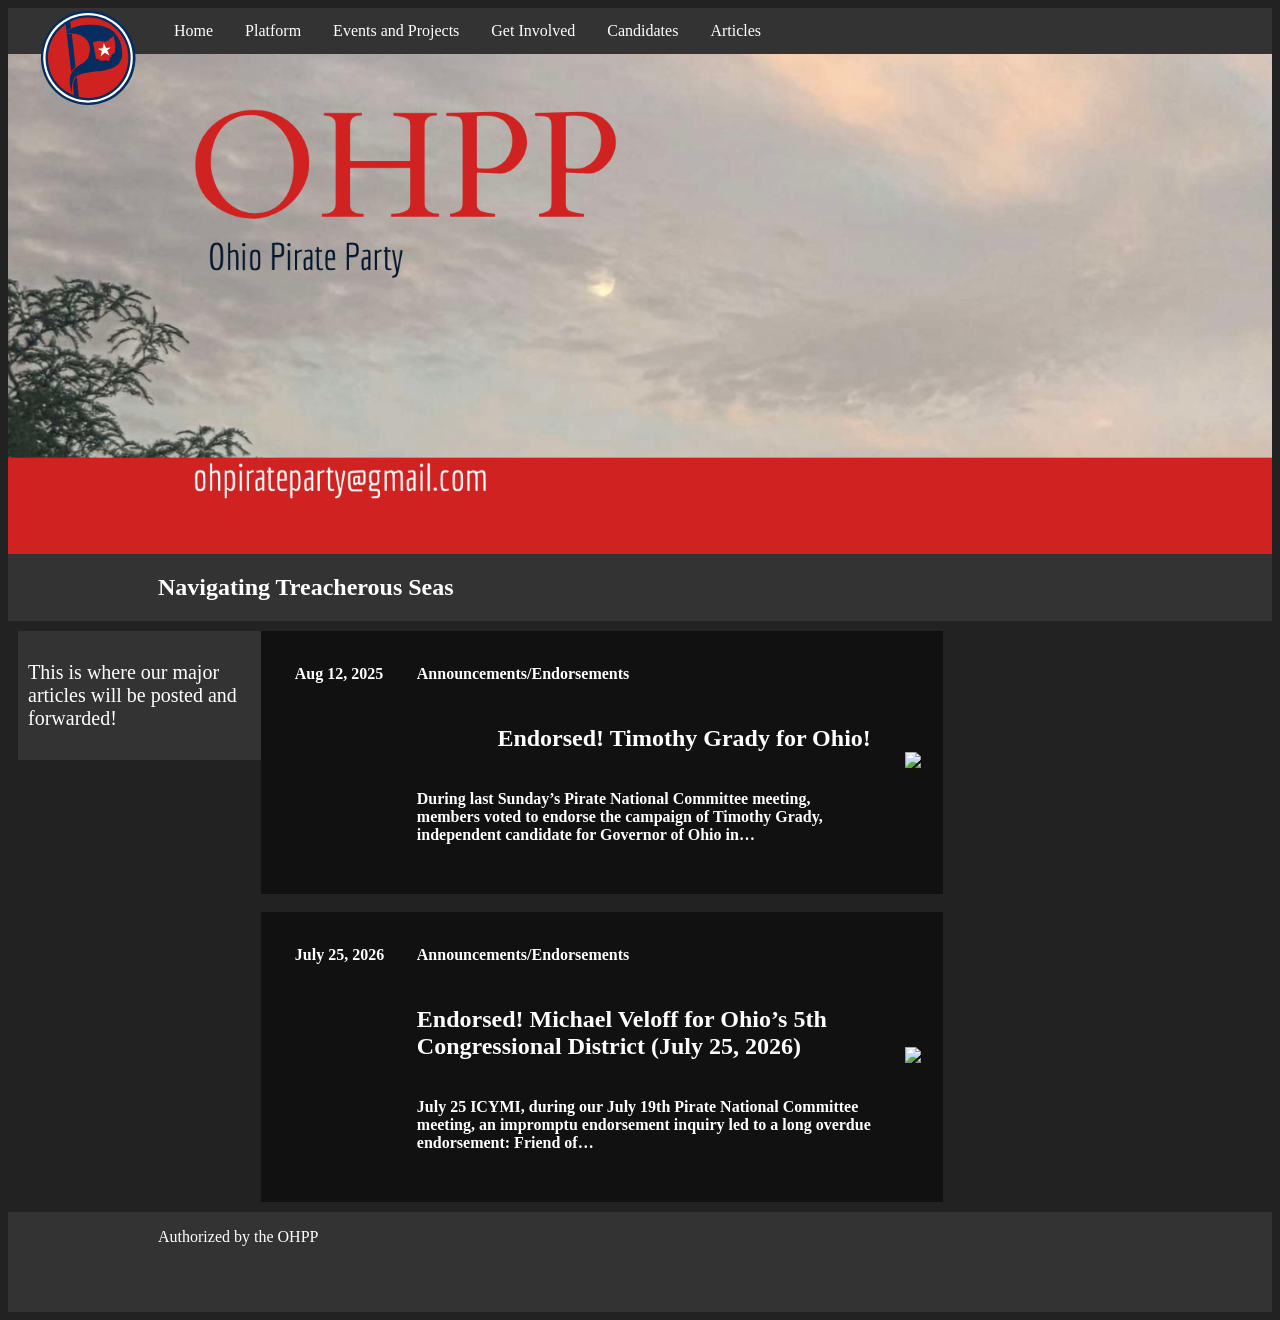
==== articles.html @ 87349994 "formatting" ====
<!DOCTYPE html>
<html>
<head>
    <meta charset="UTF-8">
    <meta name="description" content="Free Web tutorials">
    <meta name="keywords" content="HTML, CSS, JavaScript">
    <meta name="author" content="John Doe">
    <meta name="viewport" content="width=device-width, initial-scale=1.0">

     <link rel="stylesheet" href="articles.css"> 

    <title>Ohio Pirates Socials</title>
</head>
<body>
    <div class="navbar">
        <img src="OhioPirates.svg" id="logo">
        <ul>
            <li><a href="home.html">Home</a></li>
            <li><a href="platform.html">Platform</a></li>
            <li><a href="projects.html">Events and Projects</a></li>
            <li><a href="socials.html">Get Involved</a></li>
            <li><a href="candidates.html">Candidates</a></li>
            <li><a href="articles.html">Articles</a></li>
        </ul>
    </div>
    <!--banner-->
    <div class="banner">
        <img src="ohppwebbanner.png">
    </div>
    <!--tagline-->
    <div class="tagline" style="color: white;">
        <h2>Navigating Treacherous Seas</h2>
    </div>
    <!--main body-->
    <div class="row">
            <div class="column left">
                <div class="container">
                    <p>This is where our major articles will be posted and forwarded!</p>
                </div>
            </div>
            <div class="column center">
                <div class="article-box">
                        <table>
                            <colgroup>
                                <col span="3">
                            </colgroup>
                            <tr>
                                <th>
                                    <div>
                                        <table>
                                            <tr>
                                                <!--Publish Date-->
                                                <th id="date">Aug 12, 2025</th>
                                                <!--Category-->
                                                <th id="cat">Announcements/Endorsements</th>
                                            </tr>
                                            <tr>
                                                <th></th>
                                                <th><h2><a href="Tim_Grady.html">Endorsed! Timothy Grady for Ohio!</a></h2></th>
                                            </tr>
                                            <tr>
                                                <th></th>
                                                <th><p>During last Sunday’s Pirate National Committee meeting, members voted to endorse the campaign of Timothy Grady, independent candidate for Governor of Ohio in…</p></th>
                                            </tr>
                                        </table>            
                                    </div>
                                </th>
                                <th>
                                    <div>
                                        <img src="https://uspirates.org/img/IMG_2216.jpeg">
                                    </div>
                                </th>
                            </tr>
                        </table>
                </div>
                <br>

                <div class="article-box">
                        <table>
                            <colgroup>
                                <col span="3">
                            </colgroup>
                            <tr>
                                <th>
                                    <div>
                                        <table>
                                            <tr>
                                                <!--Publish Date-->
                                                <th id="date">July 25, 2026</th>
                                                <!--Category-->
                                                <th id="cat">Announcements/Endorsements</th>
                                            </tr>
                                            <tr>
                                                <th></th>
                                                <th><h2><a href="Doc_Agnew.html">Endorsed! Michael Veloff for Ohio’s 5th Congressional District (July 25, 2026)</a></h2></th>
                                            </tr>
                                            <tr>
                                                <th></th>
                                                <th><p> July 25 ICYMI, during our July 19th Pirate National Committee meeting, an impromptu endorsement inquiry led to a long overdue endorsement: Friend of…</p></th>
                                            </tr>
                                        </table>            
                                    </div>
                                </th>
                                <th>
                                    <div>
                                        <img src="https://uspirates.org/img/IMG_1108-1024x576.jpeg" style="width: 80%;">
                                    </div>
                                </th>
                            </tr>
                        </table>
                </div>
            </div>
        </div>
    </div>

    </div>
</body>
<footer>
    <div class="foot" style="color: white;">
        <p>Authorized by the OHPP</p>
    </div>
</footer>
</html>
---- articles.css ----
body {
  background-color: #222222;
  color: white;
}

ul {
  list-style-type: none;
  margin: 0;
  padding: 0px 0px 0px 150px;
  background-color: #333333;
  display: flex;
}

ul li a {
  display: block;
  color: white;
  padding: 14px 16px;
  text-decoration: none;
}

ul li a:hover {
  background-color: #111111;
}

#logo {
    position: absolute;
    width: 100px;
    clip-path: circle(50%);
    margin-left: 30px;
}

.banner {
    display: flex;
    overflow: hidden;
    height: 500px;
}

.tagline {
  background-color: #333333;
  display: flex;
  padding: 0px 0px 0px 150px;
  margin: 0;
  margin-bottom: 10px;
  overflow: hidden;
  color: white;
  h3 {
    text-align: center;
  }
}

.column {
  float: left;
  display: block;
}

.left {
  width: 20%;
}

.center {
  width: 79%;
}

.row:after {
  content: "";
  display: table;
  clear: both;
}

@media screen and (max-width: 600px) {
  .column {
    width: 100%;
  }
}

#title {
    text-decoration: underline;
    text-decoration-color: crimson;
    font-size: 300%;
    line-height: 100%;
    color: white;
}

.container {
    font-size: 125%;
    background-color: #333333;
    padding: 10px;
    margin-left: 10px;
    margin-bottom: 0px;
}

.container a{
    text-decoration: none;
    color: rgb(182, 0, 36);
}

.container a:hover {
    text-decoration: none;
    color: crimson;
}

#headline {
    text-align: left;
    line-height: 25%;
}

#photo {
    text-align: center;
    color: white;
    img {
        width: 50%;
    }
}

.foot {
  background-color: #333333;
  min-height: 100px;
  display: flex;
  padding: 0px 0px 0px 150px;
  margin: 0;
  margin-top: 10px;
  overflow: hidden;
  color: white;
}

.articles {
  width: fit-content;
  text-align: center;
  padding: 10px;
  max-width: 100%;
}

.article-box a {
  width: fit-content;
  background-color: #111111;
  text-align: left;
  color: white;
  text-decoration: none;
  float: right;
  position: relative;
}

.article-box h2 a:hover {
  background-color: #333333;
}

.article-box th {
  text-align: left;
  max-width: 600px;
  padding: 10px;
}

.article-box {
  background-color: #111111;
  width: fit-content;
  text-align: center;
  padding: 10px;
}

#date {
  width: 100px;
}
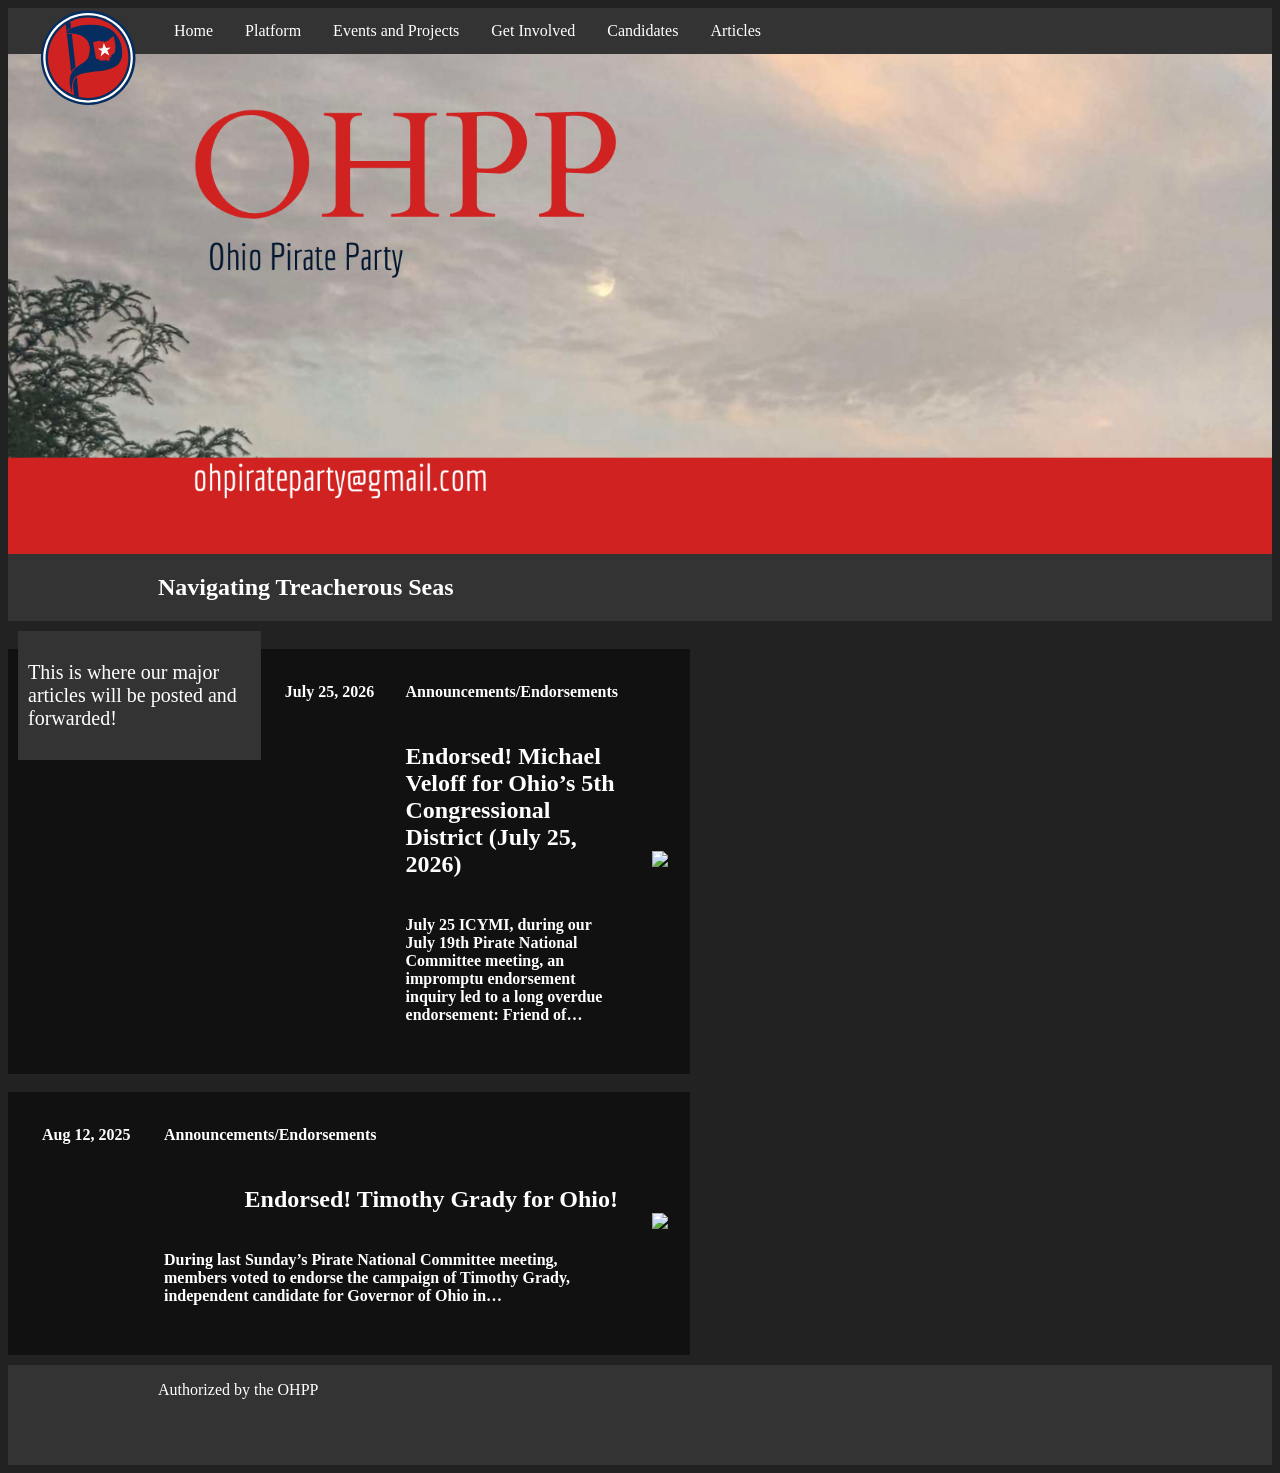
==== commit c297e424: "article swap" ====
--- a/articles.html
+++ b/articles.html
@@ -38,43 +38,7 @@
                     <p>This is where our major articles will be posted and forwarded!</p>
                 </div>
             </div>
-            <div class="column center">
-                <div class="article-box">
-                        <table>
-                            <colgroup>
-                                <col span="3">
-                            </colgroup>
-                            <tr>
-                                <th>
-                                    <div>
-                                        <table>
-                                            <tr>
-                                                <!--Publish Date-->
-                                                <th id="date">Aug 12, 2025</th>
-                                                <!--Category-->
-                                                <th id="cat">Announcements/Endorsements</th>
-                                            </tr>
-                                            <tr>
-                                                <th></th>
-                                                <th><h2><a href="Tim_Grady.html">Endorsed! Timothy Grady for Ohio!</a></h2></th>
-                                            </tr>
-                                            <tr>
-                                                <th></th>
-                                                <th><p>During last Sunday’s Pirate National Committee meeting, members voted to endorse the campaign of Timothy Grady, independent candidate for Governor of Ohio in…</p></th>
-                                            </tr>
-                                        </table>            
-                                    </div>
-                                </th>
-                                <th>
-                                    <div>
-                                        <img src="https://uspirates.org/img/IMG_2216.jpeg">
-                                    </div>
-                                </th>
-                            </tr>
-                        </table>
-                </div>
                 <br>
-
                 <div class="article-box">
                         <table>
                             <colgroup>
@@ -109,6 +73,43 @@
                             </tr>
                         </table>
                 </div>
+                <br>
+                 <div class="column center">
+                    <div class="article-box">
+                        <table>
+                            <colgroup>
+                                <col span="3">
+                            </colgroup>
+                            <tr>
+                                <th>
+                                    <div>
+                                        <table>
+                                            <tr>
+                                                <!--Publish Date-->
+                                                <th id="date">Aug 12, 2025</th>
+                                                <!--Category-->
+                                                <th id="cat">Announcements/Endorsements</th>
+                                            </tr>
+                                            <tr>
+                                                <th></th>
+                                                <th><h2><a href="Tim_Grady.html">Endorsed! Timothy Grady for Ohio!</a></h2></th>
+                                            </tr>
+                                            <tr>
+                                                <th></th>
+                                                <th><p>During last Sunday’s Pirate National Committee meeting, members voted to endorse the campaign of Timothy Grady, independent candidate for Governor of Ohio in…</p></th>
+                                            </tr>
+                                        </table>            
+                                    </div>
+                                </th>
+                                <th>
+                                    <div>
+                                        <img src="https://uspirates.org/img/IMG_2216.jpeg">
+                                    </div>
+                                </th>
+                            </tr>
+                        </table>
+                </div>
+                
             </div>
         </div>
     </div>
--- a/articles.css
+++ b/articles.css
@@ -59,6 +59,7 @@
 
 .center {
   width: 79%;
+  place-content: center;
 }
 
 .row:after {
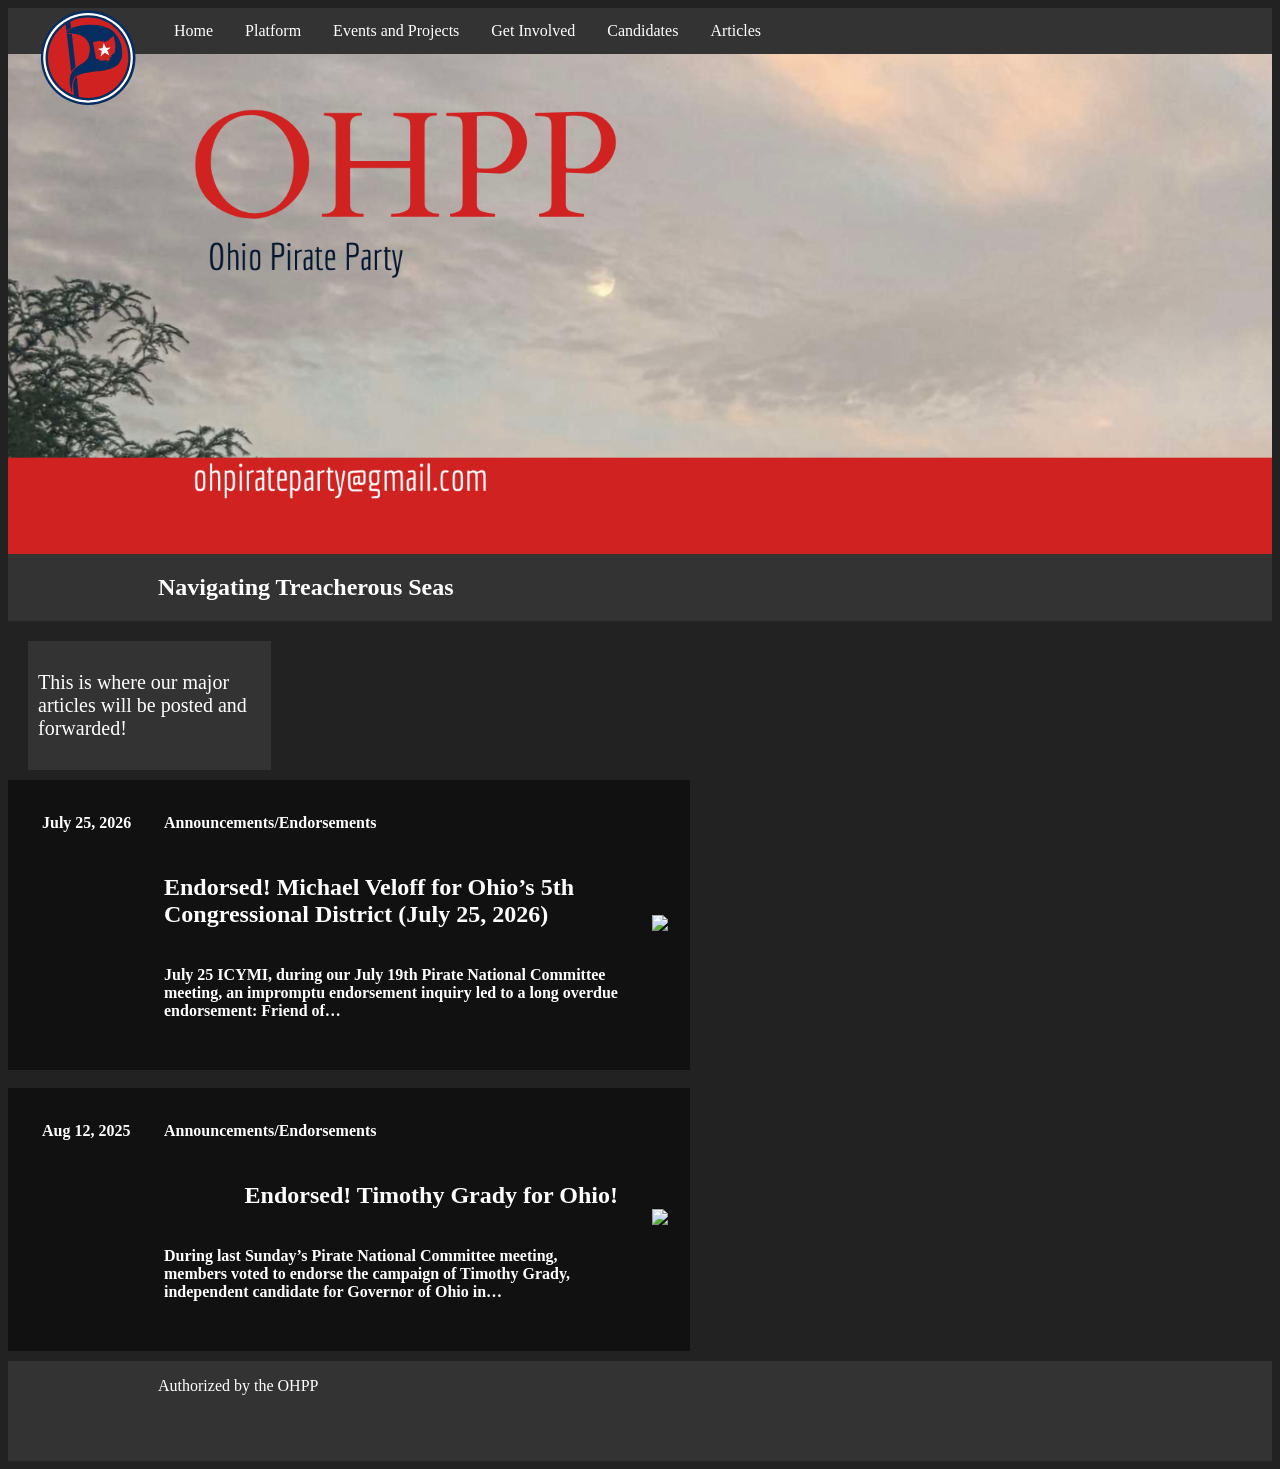
==== commit 6382098c: "format fix" ====
--- a/articles.html
+++ b/articles.html
@@ -39,6 +39,7 @@
                 </div>
             </div>
                 <br>
+            <div class="column center">
                 <div class="article-box">
                         <table>
                             <colgroup>
@@ -73,8 +74,9 @@
                             </tr>
                         </table>
                 </div>
+
                 <br>
-                 <div class="column center">
+
                     <div class="article-box">
                         <table>
                             <colgroup>
--- a/articles.css
+++ b/articles.css
@@ -55,6 +55,7 @@
 
 .left {
   width: 20%;
+  margin: 10px;
 }
 
 .center {
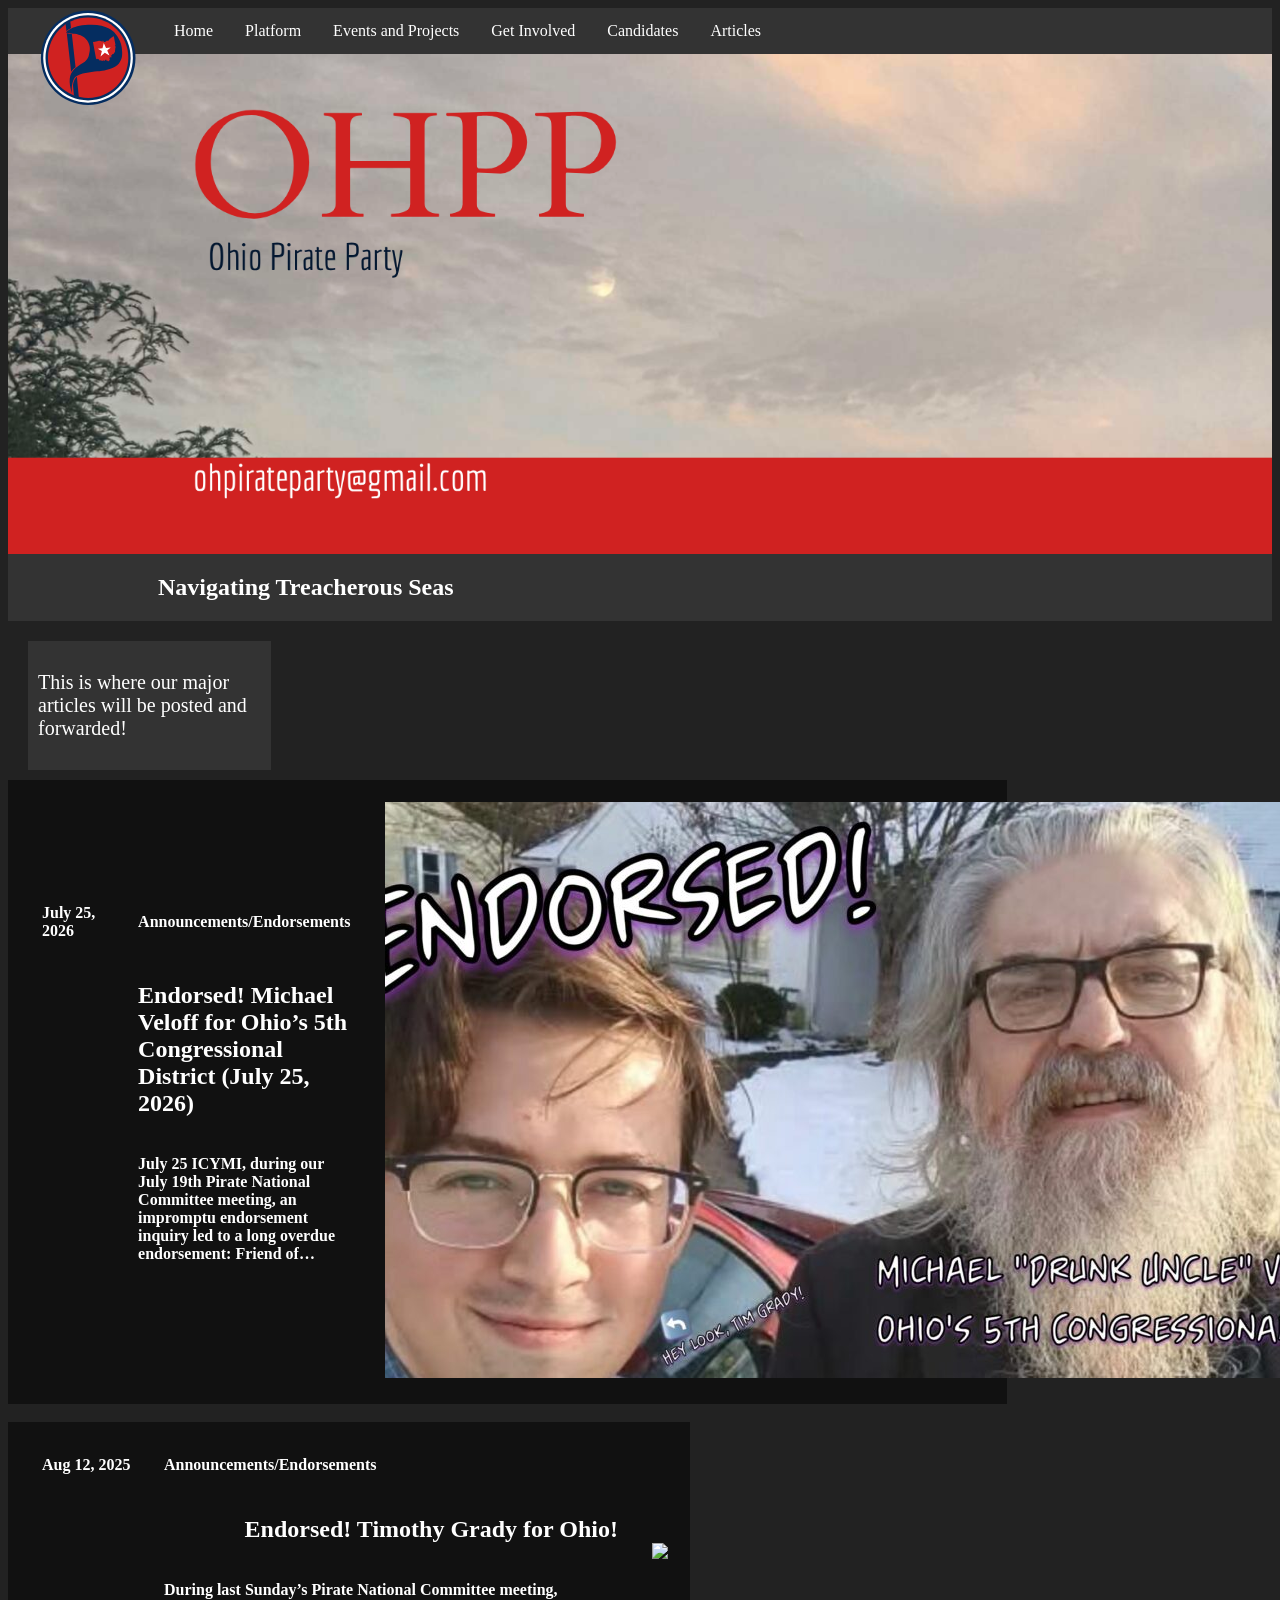
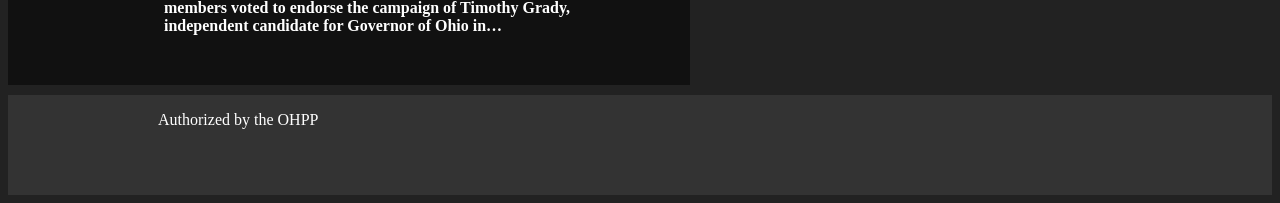
==== commit 4478ae79: "fix" ====
--- a/articles.html
+++ b/articles.html
@@ -68,7 +68,7 @@
                                 </th>
                                 <th>
                                     <div>
-                                        <img src="https://uspirates.org/img/IMG_1108-1024x576.jpeg" style="width: 80%;">
+                                        <img src="IMG_1108-1024x576.jpeg">
                                     </div>
                                 </th>
                             </tr>
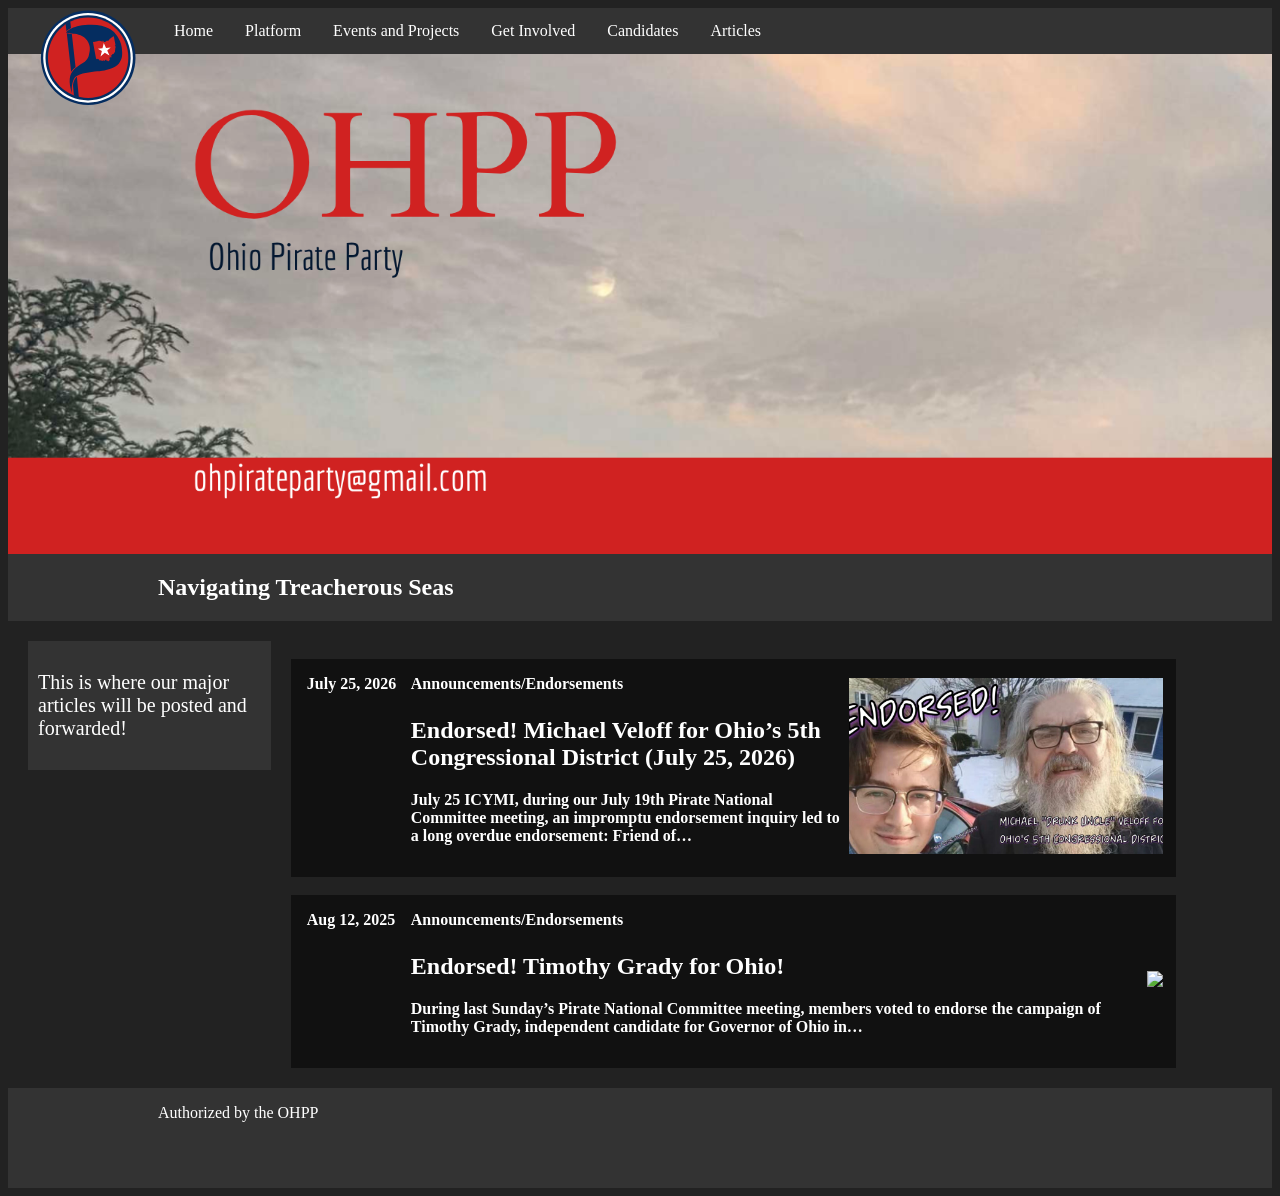
==== commit f2620ecf: "logo clickable" ====
--- a/articles.html
+++ b/articles.html
@@ -13,7 +13,7 @@
 </head>
 <body>
     <div class="navbar">
-        <img src="OhioPirates.svg" id="logo">
+        <a href="home.html"><img src="OhioPirates.svg" id="logo"></a>
         <ul>
             <li><a href="home.html">Home</a></li>
             <li><a href="platform.html">Platform</a></li>
--- a/articles.css
+++ b/articles.css
@@ -59,8 +59,9 @@
 }
 
 .center {
-  width: 79%;
-  place-content: center;
+  width: 70%;
+  float: left;
+  margin: 10px;
 }
 
 .row:after {
@@ -138,7 +139,7 @@
   text-align: left;
   color: white;
   text-decoration: none;
-  float: right;
+  float: left;
   position: relative;
 }
 
@@ -146,7 +147,7 @@
   background-color: #333333;
 }
 
-.article-box th {
+.article-box th tr {
   text-align: left;
   max-width: 600px;
   padding: 10px;
@@ -157,6 +158,12 @@
   width: fit-content;
   text-align: center;
   padding: 10px;
+  display: flex;
+}
+
+.article-box img {
+  max-width:fit-content;
+  width: 100%;
 }
 
 #date {
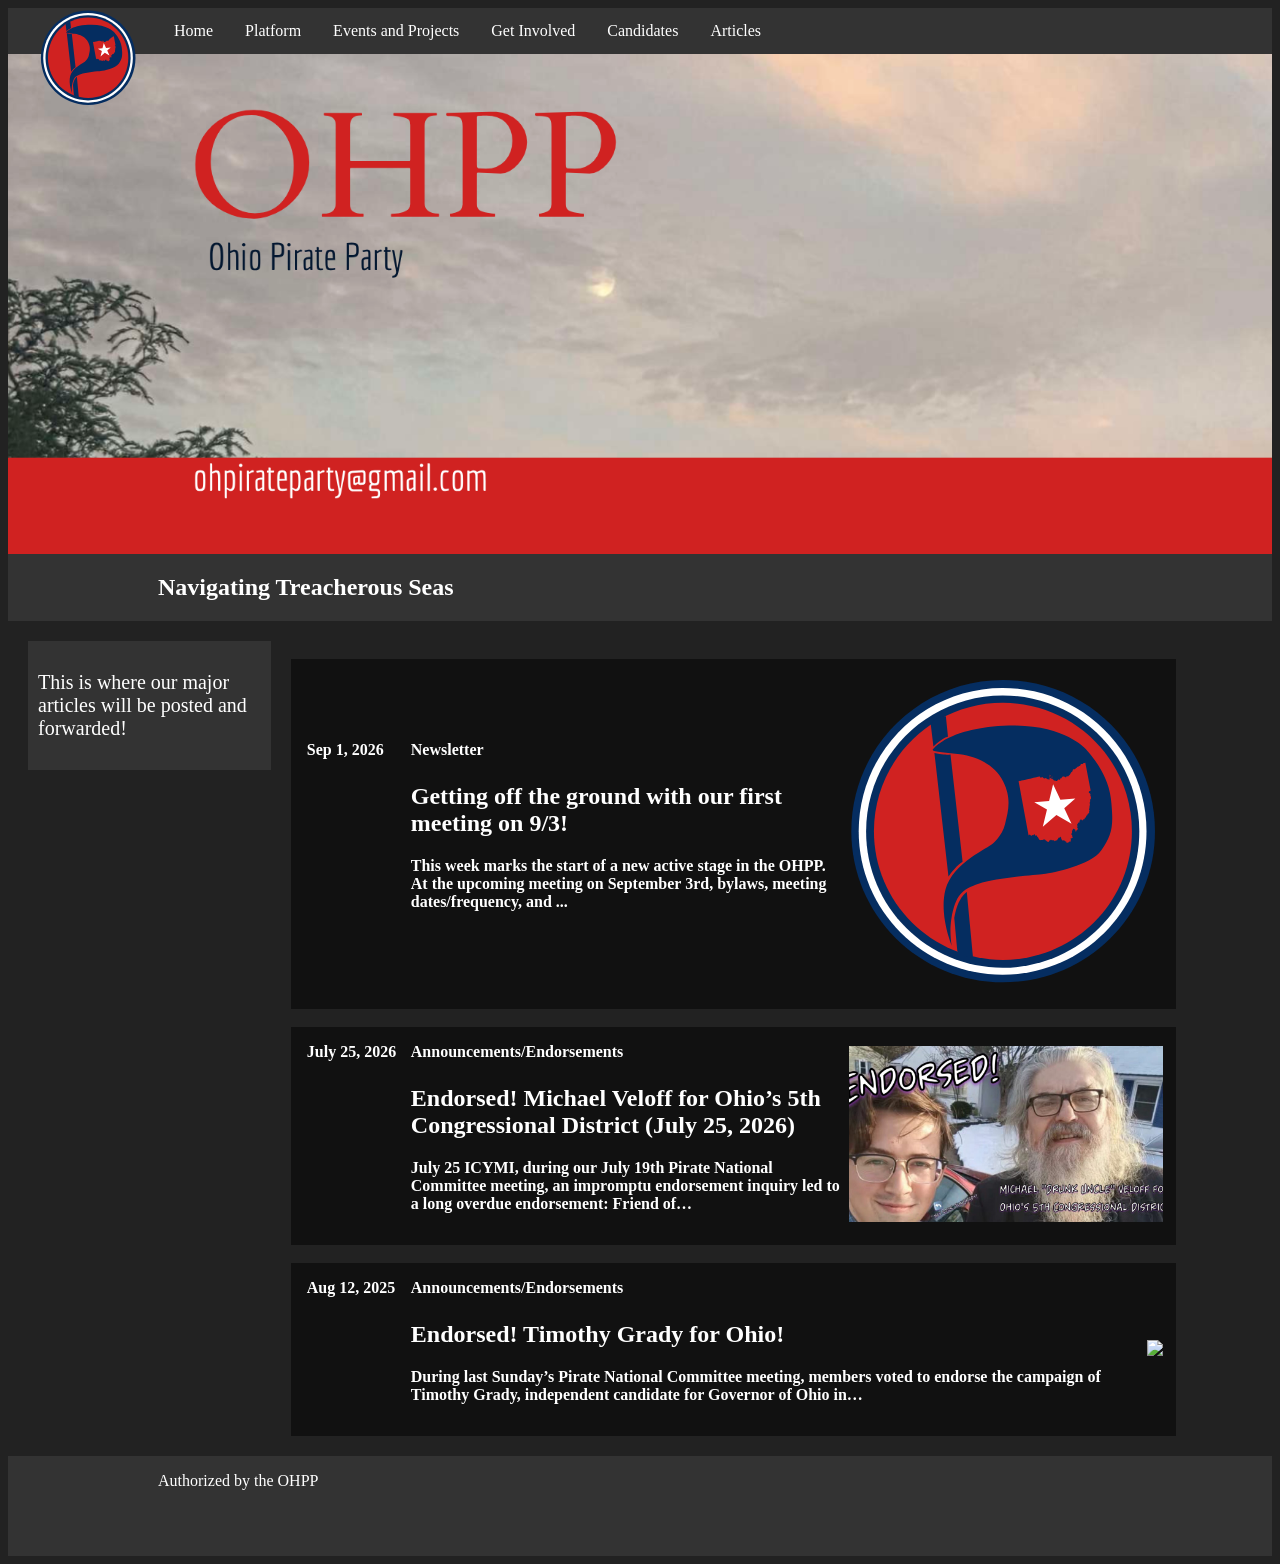
==== commit 4af3be21: "new article" ====
--- a/articles.html
+++ b/articles.html
@@ -40,6 +40,43 @@
             </div>
                 <br>
             <div class="column center">
+                <div class="article-box">
+                        <table>
+                            <colgroup>
+                                <col span="3">
+                            </colgroup>
+                            <tr>
+                                <th>
+                                    <div>
+                                        <table>
+                                            <tr>
+                                                <!--Publish Date-->
+                                                <th id="date">Sep 1, 2026</th>
+                                                <!--Category-->
+                                                <th id="cat">Newsletter</th>
+                                            </tr>
+                                            <tr>
+                                                <th></th>
+                                                <th><h2><a href="sep26nl.html">Getting off the ground with our first meeting on 9/3!</a></h2></th>
+                                            </tr>
+                                            <tr>
+                                                <th></th>
+                                                <th><p> This week marks the start of a new active stage in the OHPP. At the upcoming meeting on September 3rd, bylaws, meeting dates/frequency, and ...</p></th>
+                                            </tr>
+                                        </table>            
+                                    </div>
+                                </th>
+                                <th>
+                                    <div>
+                                        <img src="OhioPirates.svg">
+                                    </div>
+                                </th>
+                            </tr>
+                        </table>
+                </div>
+
+                <br>
+
                 <div class="article-box">
                         <table>
                             <colgroup>
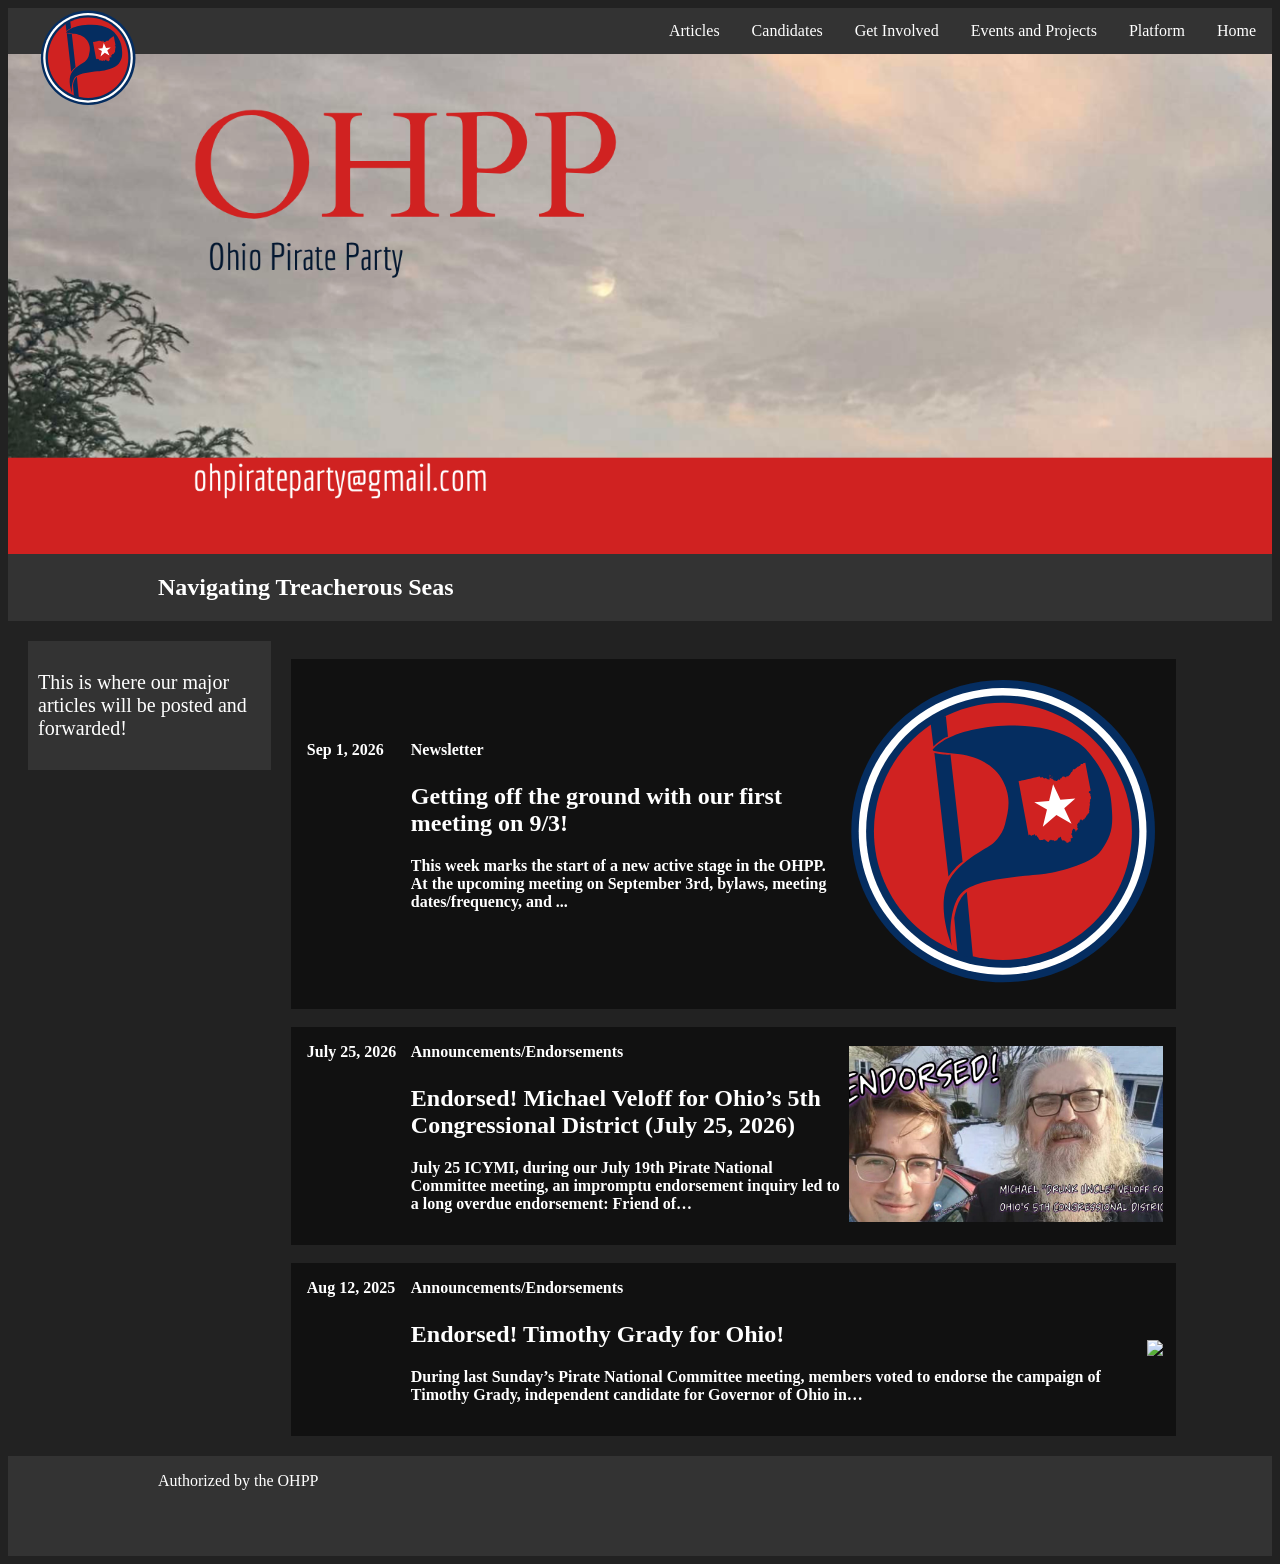
==== commit e5341824: "new nav" ====
--- a/articles.html
+++ b/articles.html
@@ -2,26 +2,42 @@
 <html>
 <head>
     <meta charset="UTF-8">
-    <meta name="description" content="Free Web tutorials">
-    <meta name="keywords" content="HTML, CSS, JavaScript">
-    <meta name="author" content="John Doe">
+    <meta name="description" content="OHPP Articles and Announcements">
+    <meta name="keywords" content="OHPP, USPP, Ohio Pirates, Ohio, Politics, Pirate Party">
+    <meta name="author" content="OHPP IT Team">
     <meta name="viewport" content="width=device-width, initial-scale=1.0">
 
      <link rel="stylesheet" href="articles.css"> 
-
-    <title>Ohio Pirates Socials</title>
+    <link rel="stylesheet" href="https://cdnjs.cloudflare.com/ajax/libs/font-awesome/4.7.0/css/font-awesome.min.css">
+    <title>Ohio Pirates Articles</title>
 </head>
 <body>
-    <div class="navbar">
+    <div>
         <a href="home.html"><img src="OhioPirates.svg" id="logo"></a>
-        <ul>
-            <li><a href="home.html">Home</a></li>
-            <li><a href="platform.html">Platform</a></li>
-            <li><a href="projects.html">Events and Projects</a></li>
-            <li><a href="socials.html">Get Involved</a></li>
-            <li><a href="candidates.html">Candidates</a></li>
-            <li><a href="articles.html">Articles</a></li>
-        </ul>
+        <div class="navbar" id="mynavbar">
+            
+            <nav>
+                    <a href="home.html">Home</a>
+                    <a href="platform.html">Platform</a>
+                    <a href="projects.html">Events and Projects</a>
+                    <a href="socials.html">Get Involved</a>
+                    <a href="candidates.html">Candidates</a>
+                    <a href="articles.html">Articles</a>
+                    <a href="javascript:void(0);" class="icon" onclick="myFunction()">
+                        <i class="fa fa-bars"></i>
+                    </a>
+                    <script>
+                        function myFunction() {
+                            var x = document.getElementById("mynavbar");
+                            if (x.className === "navbar") {
+                                x.className += " responsive";
+                            } else {
+                                x.className = "navbar";
+                            }
+                        }
+                    </script>
+            </nav>
+        </div>
     </div>
     <!--banner-->
     <div class="banner">
--- a/articles.css
+++ b/articles.css
@@ -3,25 +3,53 @@
   color: white;
 }
 
-ul {
-  list-style-type: none;
-  margin: 0;
-  padding: 0px 0px 0px 150px;
-  background-color: #333333;
-  display: flex;
-}
-
-ul li a {
+.navbar {
+  background-color: #333333;
+  overflow: hidden;
+}
+
+.navbar a {
   display: block;
   color: white;
   padding: 14px 16px;
   text-decoration: none;
-}
-
-ul li a:hover {
+  float: right;
+  text-align: center;
+}
+
+.navbar a:hover {
   background-color: #111111;
 }
 
+.navbar .icon {
+  display: none;
+}
+
+@media screen and (max-width: 600px) {
+  .navbar a {
+    display: none;
+  }
+  .navbar a.icon {
+    float: right;
+    display: block;
+  }
+}
+
+@media screen and (max-width: 600px) {
+  .navbar.responsive {
+    position: relative;
+  }
+  .navbar.responsive a.icon {
+    position: absolute;
+    right: 0;
+    top: 0;
+  }
+  .navbar.responsive a {
+    float: none;
+    display: block;
+    text-align: left;
+  }
+}
 #logo {
     position: absolute;
     width: 100px;
@@ -92,6 +120,16 @@
     margin-bottom: 0px;
 }
 
+.container ul {
+    float: left;
+    display: block;
+    padding: 10px;
+    margin-bottom: 10px;
+    width: 97%;
+    list-style-type: disk;
+    list-style-position: inside;
+}
+
 .container a{
     text-decoration: none;
     color: rgb(182, 0, 36);
